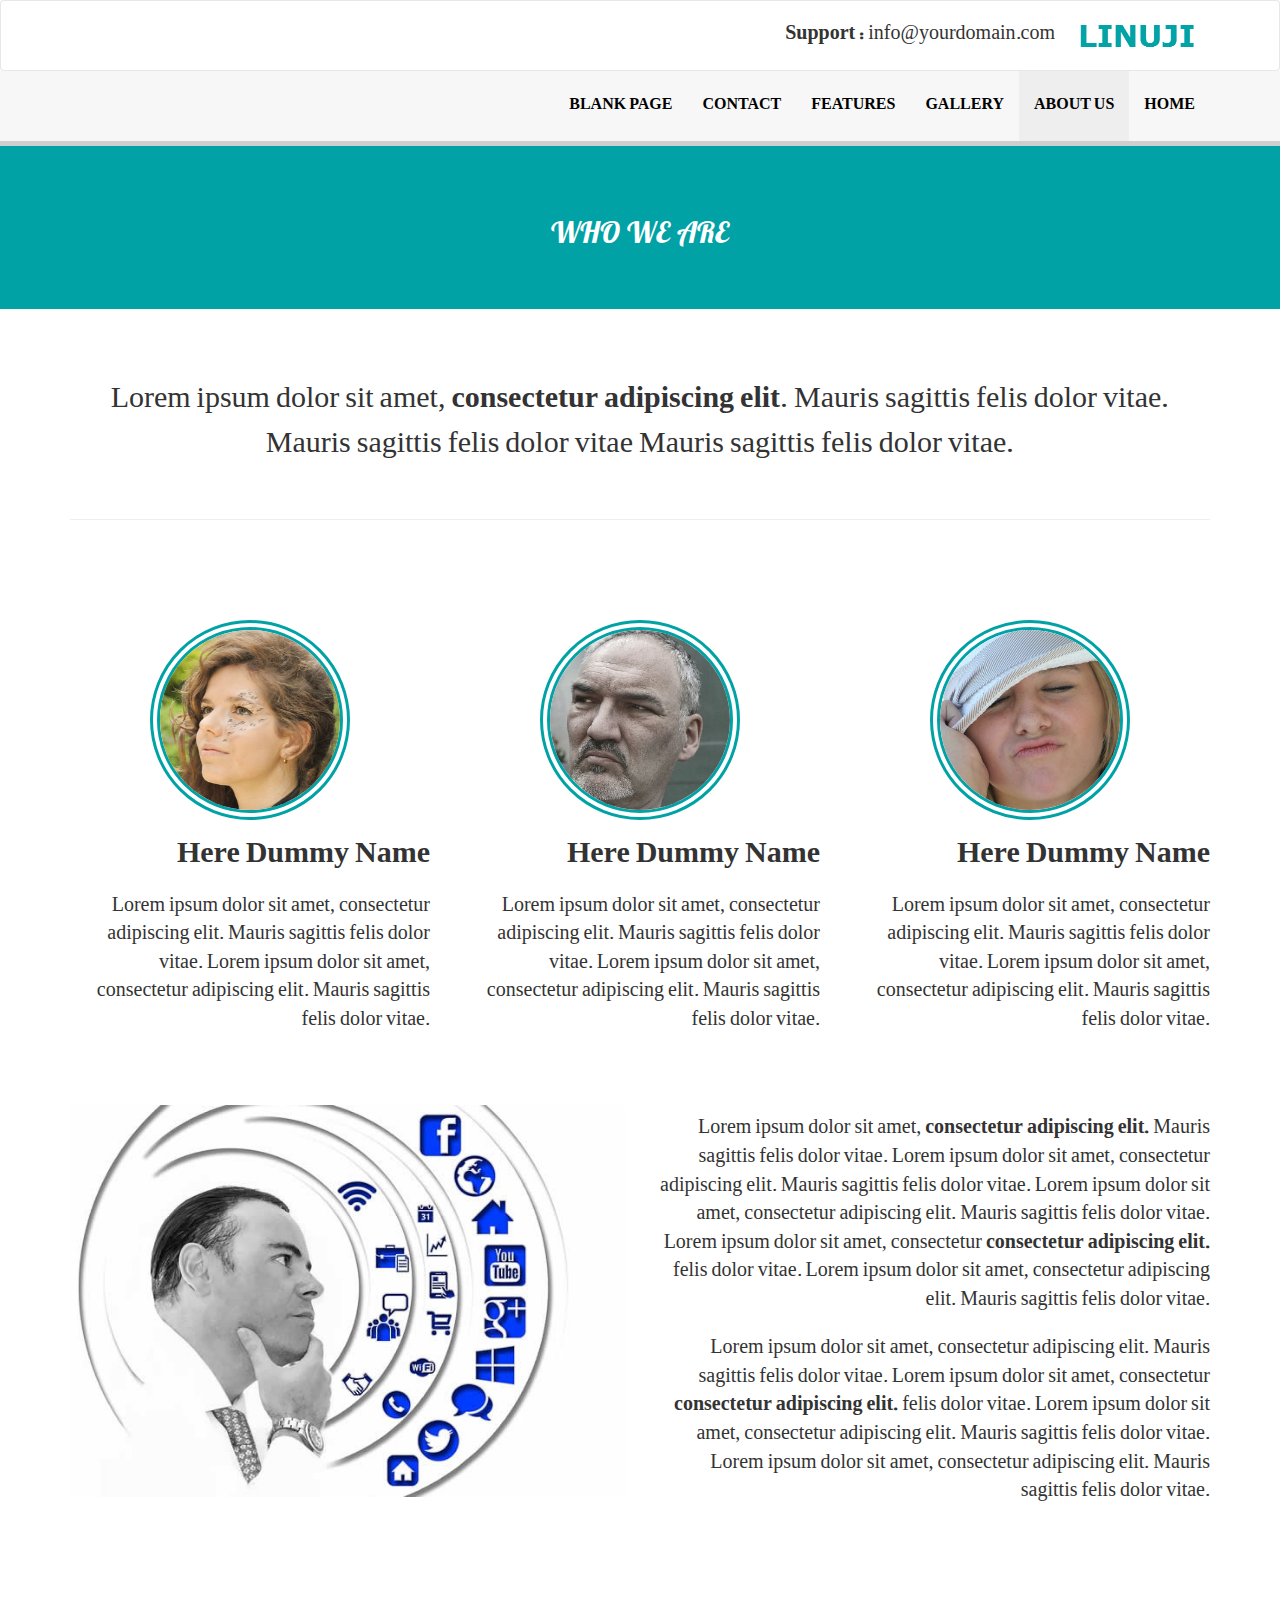
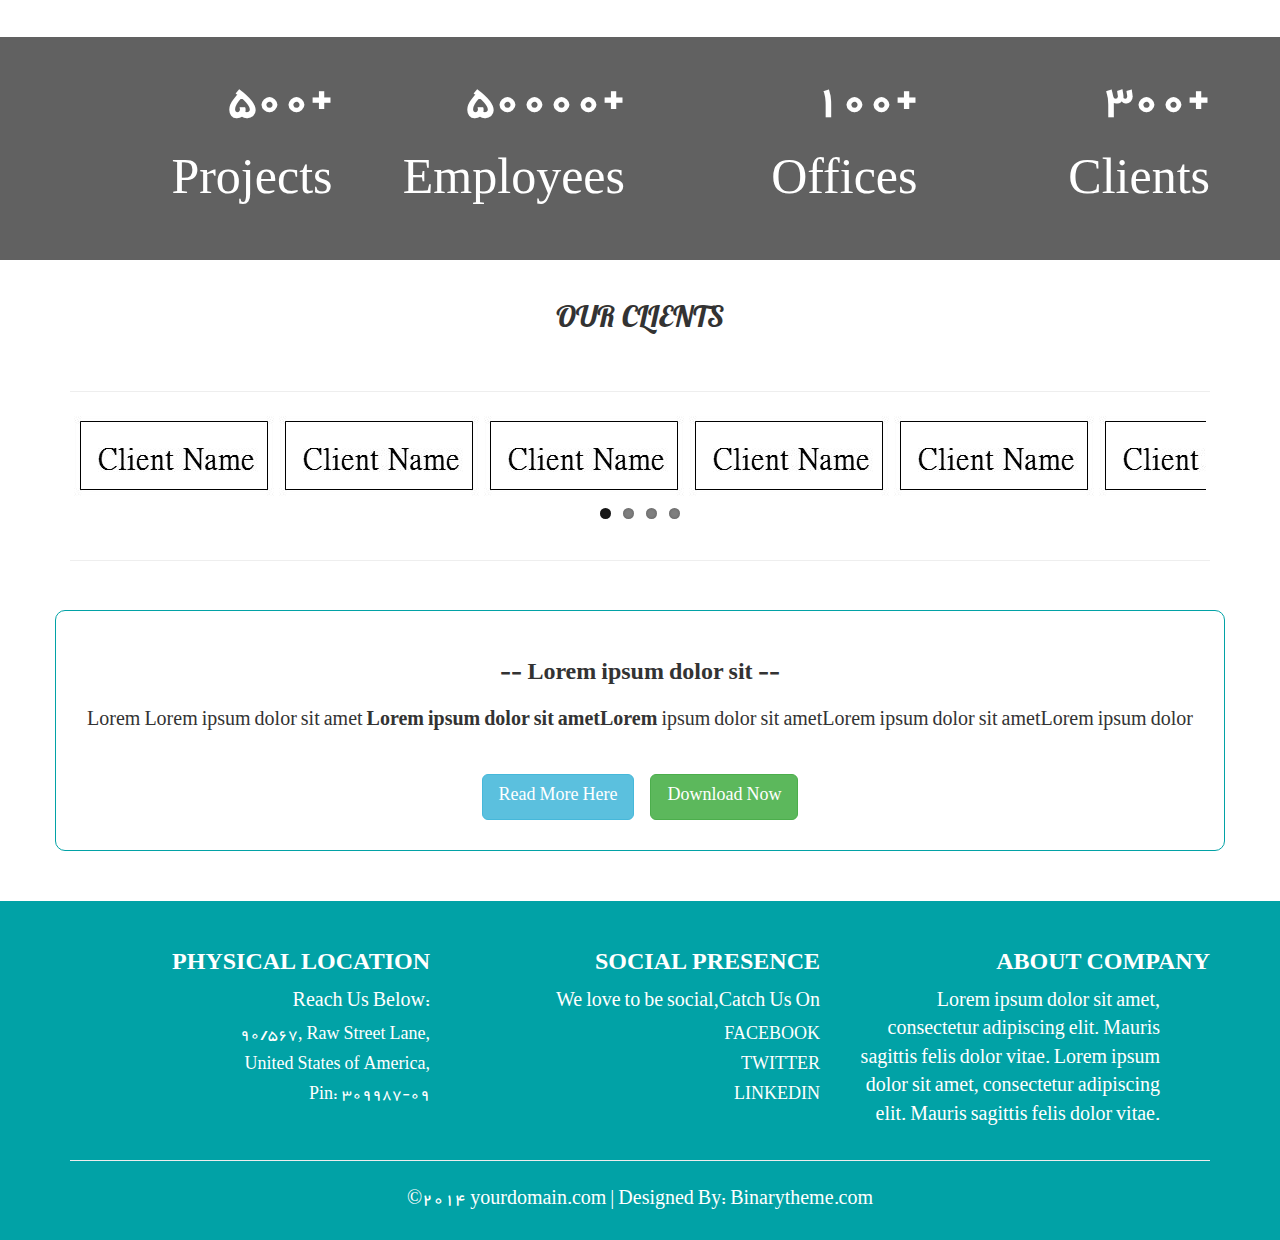
==== about.html @ 586909d9 "new site" ====
<!DOCTYPE html>
<html xmlns="http://www.w3.org/1999/xhtml">
<head>
      <meta charset="utf-8" />
    <meta name="viewport" content="width=device-width, initial-scale=1, maximum-scale=1" />
    <meta name="description" content="" />
    <meta name="author" content="" />
    <!--[if IE]>
        <meta http-equiv="X-UA-Compatible" content="IE=edge,chrome=1">
        <![endif]-->
    <title>Free Multipager Template : Linuji</title>

    <!-- BOOTSTRAP CORE STYLE  -->
    <link href="assets/css/bootstrap.css" rel="stylesheet" />
    <!-- FONT AWESOME STYLE  -->
    <link href="assets/css/font-awesome.css" rel="stylesheet" />
    <!-- ANIMATE STYLE  -->
    <link href="assets/css/animate.css" rel="stylesheet" />
    <!-- FLEXSLIDER STYLE  -->
    <link href="assets/css/flexslider.css" rel="stylesheet" />
    <!-- CUSTOM STYLE  -->
    <link href="assets/css/style.css" rel="stylesheet" />
    <!-- GOOGLE FONTS  -->
    <link href='http://fonts.googleapis.com/css?family=Open+Sans+Condensed:300' rel='stylesheet' type='text/css' />
     <link href='http://fonts.googleapis.com/css?family=Open+Sans' rel='stylesheet' type='text/css' />
    <link href='http://fonts.googleapis.com/css?family=Lobster' rel='stylesheet' type='text/css' />
</head>
<body>

 <div class="navbar navbar-inverse set-radius-zero" >
        <div class="container">
            <div class="navbar-header">
                <button type="button" class="navbar-toggle" data-toggle="collapse" data-target=".navbar-collapse">
                    <span class="icon-bar"></span>
                    <span class="icon-bar"></span>
                    <span class="icon-bar"></span>
                </button>
                <a class="navbar-brand" href="index.html">

                    <img src="assets/img/logo.png" />
                </a>

            </div>
            <div class="right-div">
<strong>Support : </strong>  info@yourdomain.com
            </div>
          
        </div>
    </div>
    <!-- LOGO HEADER END-->
    <section class="menu-section">
        <div class="container">
            <div class="row ">
                <div class="col-md-12">
                    <div class="navbar-collapse collapse ">
                        <ul id="menu-top" class="nav navbar-nav navbar-right">
                            <li><a href="index.html" >HOME</a></li>
                           
                            <li><a href="about.html" class="menu-top-active">ABOUT US</a></li>
                             <li><a href="gallery.html" >GALLERY</a></li>
                             <li><a href="features.html">FEATURES</a></li>
                            <li><a href="contact.html">CONTACT</a></li>
                            <li><a href="blank.html">BLANK PAGE</a></li>
                        </ul>
                    </div>
                </div>

            </div>
        </div>
    </section>
     <!-- MENU SECTION END-->
  
    <div class="below-slideshow">
         <div class="container">
        <div class="row">
            
            <div class="col-lg-12 col-md-12 col-sm-12 col-xs-12">
                <div class="txt-block">

              
									<h1 class="head-line">Who We ARE</h1>
									
                      </div>
            </div>
        </div>

    </div>
    </div>
    <!-- BELOW SLIDESHOW SECTION END-->
      <div class="container">
        <div class="row">
            <div class="col-lg-12 col-md-12 col-sm-12 col-xs-12">
             <h1 class="tag-home">  Lorem ipsum dolor sit amet, <strong>consectetur adipiscing elit</strong>. Mauris sagittis felis dolor vitae. Mauris sagittis felis dolor vitae Mauris sagittis felis dolor vitae.</h1> 
               <hr />
                 </div>
            </div>
          </div>
     <!-- TAG HOME SECTION END-->
    <div class="just-sec">
        

        <div class="container">
             
        <div class="row">
            <div class="col-lg-4 col-md-4 col-sm-4 col-xs-12">
                <div class="just-txt-div custom-div-img">

              <img src="assets/img/t1.jpg" alt="" class="img-circle set-about-img"  />
									<h2><strong>Here Dummy Name </strong>  </h2>
									<p >
										Lorem ipsum dolor sit amet, consectetur adipiscing elit. Mauris sagittis felis dolor vitae.
                                        Lorem ipsum dolor sit amet, consectetur adipiscing elit. Mauris sagittis felis dolor vitae.
									</p>
                   
                      </div>
            </div>
            <div class="col-lg-4 col-md-4 col-sm-4 col-xs-12">
               <div class="just-txt-div custom-div-img">

              <img src="assets/img/t2.jpg" alt="" class="img-circle set-about-img"  />
									<h2><strong>Here Dummy Name </strong>  </h2>
									<p >
										Lorem ipsum dolor sit amet, consectetur adipiscing elit. Mauris sagittis felis dolor vitae.
                                        Lorem ipsum dolor sit amet, consectetur adipiscing elit. Mauris sagittis felis dolor vitae.
									</p>
                   
                      </div>
            </div>
            <div class="col-lg-4 col-md-4 col-sm-4 col-xs-12">
               <div class="just-txt-div custom-div-img">

              <img src="assets/img/t3.jpg" alt="" class="img-circle set-about-img"  />
									<h2><strong>Here Dummy Name </strong>  </h2>
									<p >
										Lorem ipsum dolor sit amet, consectetur adipiscing elit. Mauris sagittis felis dolor vitae.
                                        Lorem ipsum dolor sit amet, consectetur adipiscing elit. Mauris sagittis felis dolor vitae.
									</p>
                   
                      </div>
            </div>
        </div>
             <div class="row">
            <div class="col-lg-6 col-md-6 col-sm-46 col-xs-12">
                <div class="just-txt-div">

									<p >
										Lorem ipsum dolor sit amet, <strong> consectetur adipiscing elit.</strong> Mauris sagittis felis dolor vitae.
                                        Lorem ipsum dolor sit amet, consectetur adipiscing elit. Mauris sagittis felis dolor vitae.
                                        Lorem ipsum dolor sit amet, consectetur adipiscing elit. Mauris sagittis felis dolor vitae.
                                        Lorem ipsum dolor sit amet, consectetur <strong> consectetur adipiscing elit.</strong>  felis dolor vitae.
                                        Lorem ipsum dolor sit amet, consectetur adipiscing elit. Mauris sagittis felis dolor vitae.
									</p>
                    <p >
                                        Lorem ipsum dolor sit amet, consectetur adipiscing elit. Mauris sagittis felis dolor vitae.
                                        Lorem ipsum dolor sit amet, consectetur <strong> consectetur adipiscing elit.</strong>  felis dolor vitae.
                                        Lorem ipsum dolor sit amet, consectetur adipiscing elit. Mauris sagittis felis dolor vitae.
                                        Lorem ipsum dolor sit amet, consectetur adipiscing elit. Mauris sagittis felis dolor vitae.
									</p>
                   
                      </div>
            </div>
            <div class="col-lg-6 col-md-6 col-sm-46 col-xs-12">
                 <div class="just-txt-div">
                     <img src="assets/img/side.jpg" class="img-responsive" />
                
                     </div>
            </div>
        </div>
    </div>
    </div>         
     <!--JUST SECTION END-->
      <div class="parallax-like">
        <div class="overlay">

       
       <div class="container">
        <div class="row">
            <div class="col-lg-3 col-md-3 col-sm-3 col-xs-12">
                <div class="just-txt-div">
                  <strong> 300+</strong> 
                    <p>
                        Clients
                    </p>
                </div>
                </div>
            <div class="col-lg-3 col-md-3 col-sm-3 col-xs-12">
                <div class="just-txt-div">
                  <strong> 100+</strong> 
                    <p>
                        Offices
                    </p>
                </div>
                </div>
            <div class="col-lg-3 col-md-3 col-sm-3 col-xs-12">
                <div class="just-txt-div">
                  <strong> 50000+</strong> 
                    <p>
                        Employees
                    </p>
                </div>
                </div>
            <div class="col-lg-3 col-md-3 col-sm-3 col-xs-12">
                <div class="just-txt-div">
                  <strong> 500+</strong> 
                    <p>
                        Projects
                    </p>
                </div>
                </div>
            </div>
           </div>
             </div>
    </div>
     <!-- PARALLAX LIKE SECTION END-->
     <div class="container " >
         <div class="row ">
            <div class="col-lg-12 col-md-12 col-sm-12 col-xs-12">
                <h1 class="head-line">Our Clients </h1>
                <br />
                </div>
            </div>
             <div class="row ">
            <div class="col-lg-12 col-md-12 col-sm-12 col-xs-12">
                <hr />
                 <div class="flexslider carousel">
          <ul class="slides">
            <li>
  	    	    <img src="assets/img/client.jpg" />
  	    		</li>
  	    		 <li>
  	    	    <img src="assets/img/client.jpg" />
  	    		</li>
               <li>
  	    	    <img src="assets/img/client.jpg" />
  	    		</li>
               <li>
  	    	    <img src="assets/img/client.jpg" />
  	    		</li>
            <li>
  	    	    <img src="assets/img/client.jpg" />
  	    		</li>
  	    		 <li>
  	    	    <img src="assets/img/client.jpg" />
  	    		</li>
               <li>
  	    	    <img src="assets/img/client.jpg" />
  	    		</li>
               <li>
  	    	    <img src="assets/img/client.jpg" />
  	    		</li>
              <li>
  	    	    <img src="assets/img/client.jpg" />
  	    		</li>
  	    		 <li>
  	    	    <img src="assets/img/client.jpg" />
  	    		</li>
               <li>
  	    	    <img src="assets/img/client.jpg" />
  	    		</li>
               <li>
  	    	    <img src="assets/img/client.jpg" />
  	    		</li>
              <li>
  	    	    <img src="assets/img/client.jpg" />
  	    		</li>
  	    		 <li>
  	    	    <img src="assets/img/client.jpg" />
  	    		</li>
               <li>
  	    	    <img src="assets/img/client.jpg" />
  	    		</li>
               <li>
  	    	    <img src="assets/img/client.jpg" />
  	    		</li>
              <li>
  	    	    <img src="assets/img/client.jpg" />
  	    		</li>
  	    		 <li>
  	    	    <img src="assets/img/client.jpg" />
  	    		</li>
               <li>
  	    	    <img src="assets/img/client.jpg" />
  	    		</li>
               <li>
  	    	    <img src="assets/img/client.jpg" />
  	    		</li>
          </ul>
        </div>
                <hr />
                <br />
                </div>
            </div>
         </div>
     <!--CLIENT SECTION END-->
     <div class="container " >
             <div class="row">
            <div class="col-lg-12 col-md-12 col-sm-12 col-xs-12 set-div custom-div">
                <div class="just-txt-div text-center">
                    <h3><strong>-- Lorem ipsum dolor sit --</strong> </h3>
                    <p>
                         Lorem Lorem ipsum dolor sit amet <strong> Lorem ipsum dolor sit ametLorem </strong> ipsum dolor sit ametLorem 
                ipsum dolor sit ametLorem ipsum dolor 
                      <br /><br />
                    </p>
                      <a class="btn btn-info btn-lg" href="#">Read More Here</a>
                    &nbsp;&nbsp;
                    <a class="btn btn-success btn-lg" href="#">Download Now </a>
                </div>
               
                </div>
            </div>
         </div>
      <!--SET-DIV SECTION END-->
   
   <div class="footer-sec">
         <div class="container">
        <div class="row">
            <div class="col-lg-4 col-md-4 col-sm-4 col-xs-12">

              
									<h3> <strong>ABOUT COMPANY</strong> </h3>
									<p style="padding-right:50px;" >
										Lorem ipsum dolor sit amet, consectetur adipiscing elit. Mauris sagittis felis dolor vitae.
                                        Lorem ipsum dolor sit amet, consectetur adipiscing elit. Mauris sagittis felis dolor vitae.
									</p>
            </div>
            <div class="col-lg-4 col-md-4 col-sm-4 col-xs-12 social-div">
               

              
										<h3> <strong>SOCIAL PRESENCE</strong> </h3>
                We love to be social,Catch Us On
                <a href="#" ><h4>FACEBOOK </h4></a>
                   <a href="#" ><h4>TWITTER </h4></a>
                 <a href="#" ><h4>LINKEDIN </h4></a>
									
                    
            </div>
            <div class="col-lg-4 col-md-4 col-sm-4 col-xs-12">
            <h3> <strong>PHYSICAL LOCATION</strong> </h3>
                Reach Us Below:
                <br />
                <h4>90/567, Raw Street Lane,</h4>
                 <h4>United States of America,</h4>
                 <h4>Pin: 309987-09</h4>
            </div>
        </div>
 <div class="row">
            <div class="col-lg-12 col-md-12 col-sm-12 col-xs-12">
                <hr />
                <div style="text-align:center;padding:5px;">
                    &copy;2014 yourdomain.com | <a href="http://www.binarytheme.com/" style="color:#fff;" target="_blank" >Designed By: Binarytheme.com</a>
                </div>
            </div>
    </div>
    </div>
       </div>
     <!--FOOTER SECTION END-->
      <!-- WE PUT SCRIPTS AT THE END TO LOAD PAGE FASTER-->
<!--CORE SCRIPTS PLUGIN-->
    <script src="assets/js/jquery-1.11.1.min.js"></script>
     <!--BOOTSTRAP SCRIPTS PLUGIN-->
<script src="assets/js/bootstrap.js"></script>
     <!--WOW SCRIPTS PLUGIN-->
    <script src="assets/js/wow.js"></script>
     <!--FLEXSLIDER SCRIPTS PLUGIN-->
    <script src="assets/js/jquery.flexslider.js"></script>
     <!--CUSTOM SCRIPTS -->
    <script src="assets/js/custom.js"></script>
</body>

</html>
---- assets/css/style.css ----
@import url(../fonts/yekan.css);
/*=============================================================
    Authour URI: www.binarytheme.com
    License: Commons Attribution 3.0

    http://creativecommons.org/licenses/by/3.0/

    100% Free To use For Personal And Commercial Use.
    IN EXCHANGE JUST GIVE US CREDITS AND TELL YOUR FRIENDS ABOUT US
   
    ========================================================  */

/* =============================================================
   GENERAL STYLES
 ============================================================ */

body {
    font-family: 'Open Sans Condensed', sans-serif;
    font-size:20px;
    font-family: yekan;
}

h1,h2,h4 {
    font-family: 'Open Sans', sans-serif;
    text-align: right;
    font-family: yekan;
}

p{
    text-align: right;
    font-family: yekan;
}

.just-txt-div{
    text-align: right;
}

div{
    text-align: right;
}

.custom-div div, .custom-div p{
    text-align: center;
}

.custom-div-img{
    text-align: center;
}

.txt-block{
    text-align: right;
}

.just-txt-div {
    padding-bottom:30px;
    padding-top:30px;
}
    .just-txt-div p {
        padding-top:10px;
    }
.head-line {
    font-weight:500;
    text-align:center;
    text-transform:uppercase;
    font-size:30px;
    font-family: 'Lobster', cursive;
}
.pad-set {
    padding-top:50px;
     padding-bottom:50px;
}
.pad-top {
     padding-top:50px;
}
/* =============================================================
   NAVBAR & MENU STYLES
 ============================================================ */

.right-div {
    float: right; 
    padding: 20px;
    font-size:20px;
}
#menu-top a {
    color:#000;
    text-decoration:none;
    font-weight:500;
    padding: 25px 15px 25px 15px;
    text-transform:uppercase;
    font-size:16px;
    font-weight:900;

}
.menu-section {
    background-color: #f7f7f7;
    border-bottom:5px solid #CECECE;
    width:100%
}
.menu-top-active {
    background-color:#eeeeee;
}
.navbar-inverse {
background-color: #FFF;
border-color: rgba(155, 153, 153, 0.23);

}

.navbar {
    min-height: 70px;
    margin-bottom: 0px;
   
}
.navbar-inverse .navbar-collapse, .navbar-inverse .navbar-form {
    border-color:transparent;
}
.navbar-toggle {
background-color: black;
border: 1px solid black;
}


/* =============================================================
   SLIDESHOW / CAROUSEL STYLES
 ============================================================ */

#carousel-div {
    border:3px solid #e1e1e1;
}
.carousel-caption {
    top:50px;
}
    .carousel-caption h1 {
        text-align:center;
        font-size:30px;
        font-weight:900;
        text-transform:uppercase;
        background-color:rgba(0, 0, 0, 0.65);
        max-width:440px;
        padding:15px 25px;
        


    }
     .carousel-caption h2 {
        text-align:center;
        font-size:25px;
        font-weight:900;
        text-transform:uppercase;
        background-color:rgba(0, 0, 0, 0.65);
        max-width:340px;
        padding:15px 25px;
        


    }
 /* =============================================================
    PAGE STYLES
 ============================================================ */
.below-slideshow {
    color:#fff;
    background:#01a2a6;
    padding-bottom:50px;
    
}
    .below-slideshow i {
        padding-bottom:15px;
    }
    .below-slideshow .txt-block {
        
        padding-top:50px;
    }
     .below-slideshow h4 {
        font-weight:800;
        font-size:20px;
    }
    .below-slideshow p {
        padding-right:30px;
    }
.tag-home {
    padding-top:50px;
    padding-bottom:30px;
    font-size:30px;
    text-align:center;
    line-height:45px
}

.parallax-like {
margin-top: 20px;
margin-bottom: 20px;
background: url(../img/par.jpg) no-repeat center center;
padding: 0;
-webkit-background-size: cover;
background-size: cover;
color: #fff;
background-attachment: fixed;
}
    .parallax-like .overlay {
        min-height:200px;
        background: rgba(15, 15, 15, 0.66);
        font-size:50px;
        
        
    }
    .vedio-style {
border: 0px;
width: 100%;
min-height: 300px;
}
.just-sec {
    padding-top:50px;
    padding-bottom:70px;
}
.set-div {
    border:1px solid #01a2a6;
    border-radius:10px;
    -webkit-border-radius:10px;
    -moz-border-radius:10px;
}
.footer-sec {
    margin-top:50px;
    padding-top:30px;
    color:#fff;
    background:#01a2a6;
    padding-bottom:20px;
    
}
.flexslider {
    -webkit-box-shadow: 0 0px 0px rgba(0,0,0,0);
     -moz-box-shadow: 0 0px 0px rgba(0,0,0,0);
    -o-box-shadow: 0 0px 0px rgba(0,0,0,0);
    box-shadow: 0 0px 0px rgba(0,0,0,0);
}
.social-div a,a:hover{
    color:#fff;
    text-decoration:none;
}
.set-about-img {
    border:10px double #01a2a6;
     max-height:200px;
}
/*==========================================
   GALLERY/ PORTFOLIO STYLES
    =====================================================*/

#port-folio {
    padding-top: 80px; 
    padding-bottom: 100px; 
}
.portfolio-item {
    border:15px double #01a2a6;
    margin:3px;
}
    .portfolio-item p {
        padding:30px;
        color:#fff;
    }

.portfolio-item .overlay {
   position: absolute;
  top: 0;
  left: 0;
    width: 100%;
  height: 100%;
  opacity: 0;
  background-color: #CECECE;
  text-align: center;
  vertical-align: middle;
  -webkit-transition: opacity 300ms;
  -moz-transition: opacity 300ms;
  -o-transition: opacity 300ms;
  transition: opacity 300ms;
  cursor:pointer;
  border-radius: 5px;
  -moz-border-radius:5px;
  -webkit-border-radius:5px;
 
}
.portfolio-item .overlay .preview {
  position: relative;
  top: 50%;
  display: inline-block;
  margin-top: -20px;
}
.portfolio-item:hover .overlay {
  opacity: 1;
  zoom: 1;
	filter: alpha(opacity=100);
}
.overlay a,overlay a:hover{
    color:#fff;
    text-decoration:none;
}
#port-folio .overlay p > span {
    display:block;
    padding-bottom:20px;
}

/*==========================================
   GALLERY/ PORTFOLIO FILTER STYLES
    =====================================================*/
ul#filters {
	padding: 0px;
}
#filters {
	margin: 3% 0;
	padding: 0;
	list-style: none;
	text-align: center;
}
	#filters li {
		display: -webkit-inline-box;
	}
	#filters li span {
		display: block;
		padding: 5px 4px;
		text-decoration: none;
		color: #d51111;
		cursor: pointer;
		font-size: 18px;
	}
 	#port-folio .portfolio-item {
		-webkit-box-sizing: border-box;
		-moz-box-sizing: border-box;
		-o-box-sizing: border-box;
		width: 100%;		
        opacity:.2;
		float:right;
		overflow:hidden;
	}
	

/* =============================================================
  MEDIA QUERIES 
 ============================================================ */


@media (min-width: 740px) and (max-width: 1040px) {
    .carousel-caption h2 {
        display: none;
    }
}

@media (min-width: 100px) and (max-width: 740px) {
    .carousel-caption h1 {
        display: none;
    }

    .carousel-caption h2 {
        display: none;
    }
}
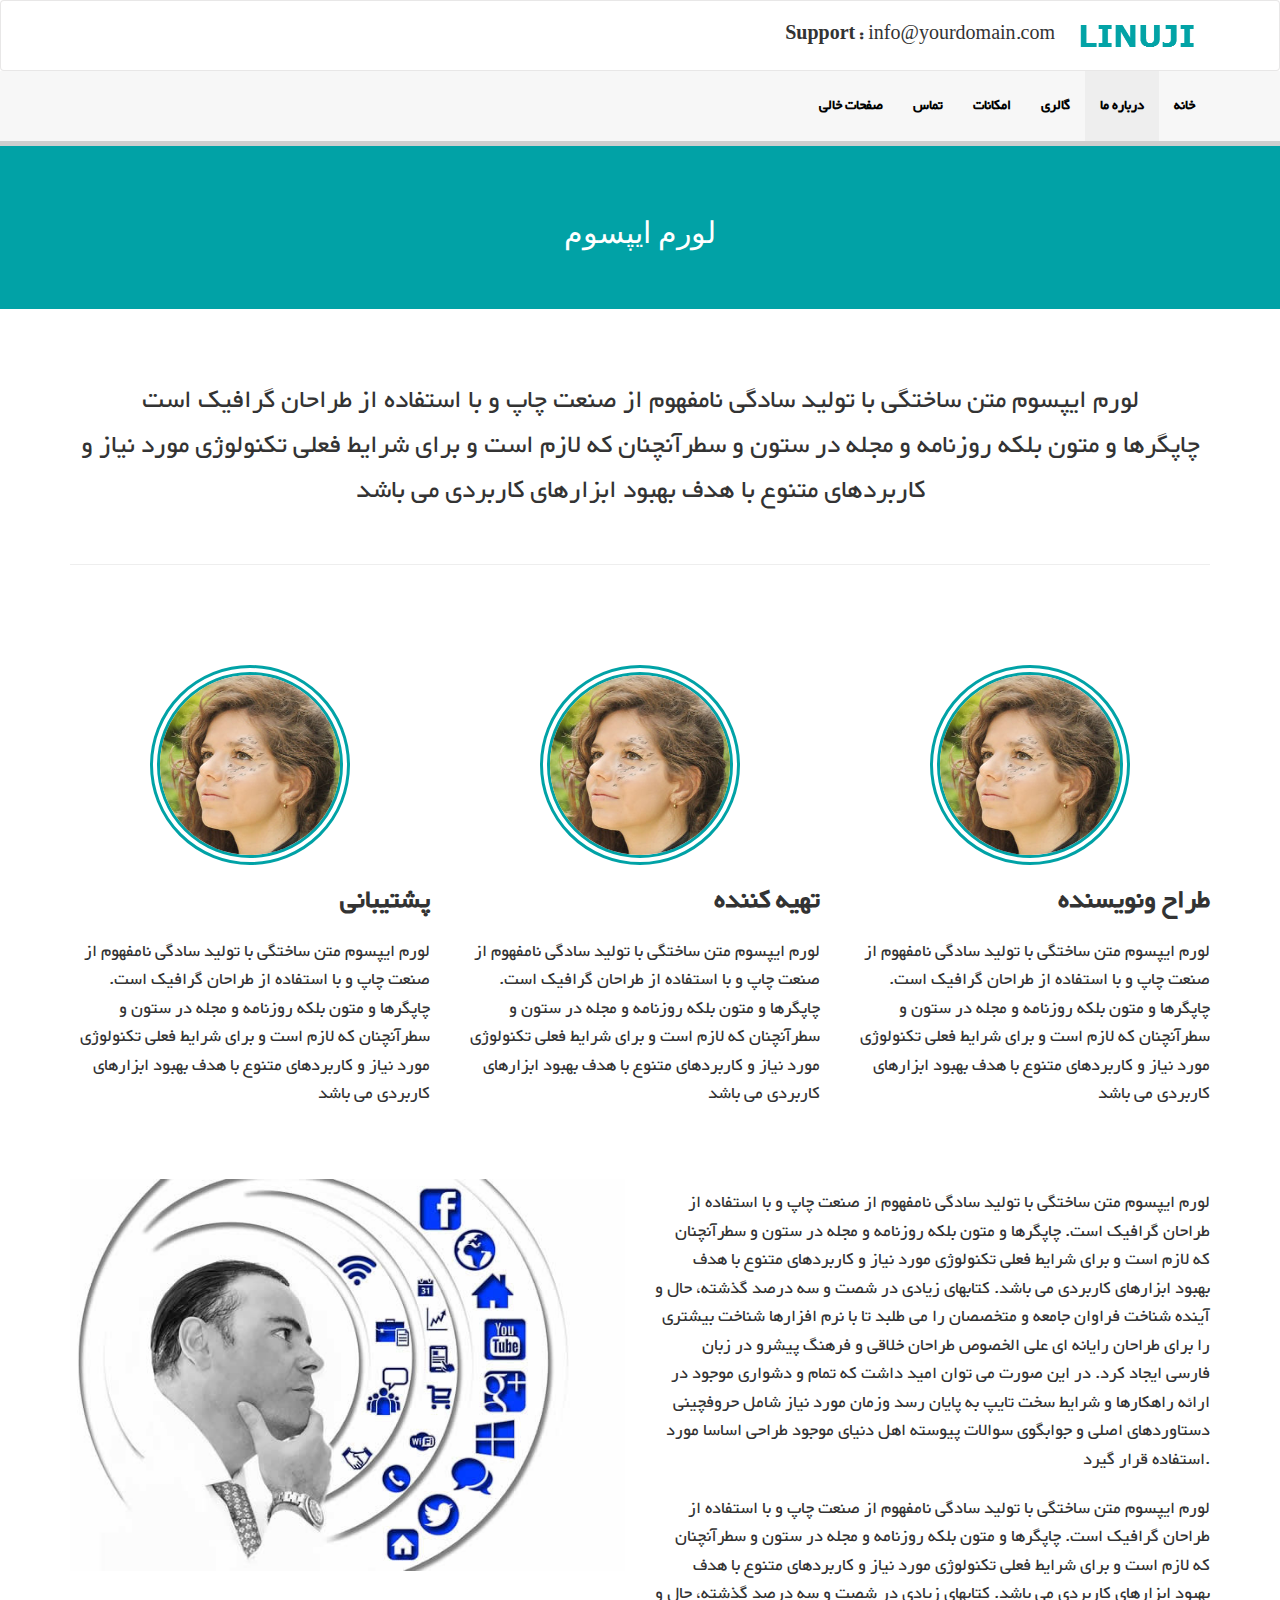
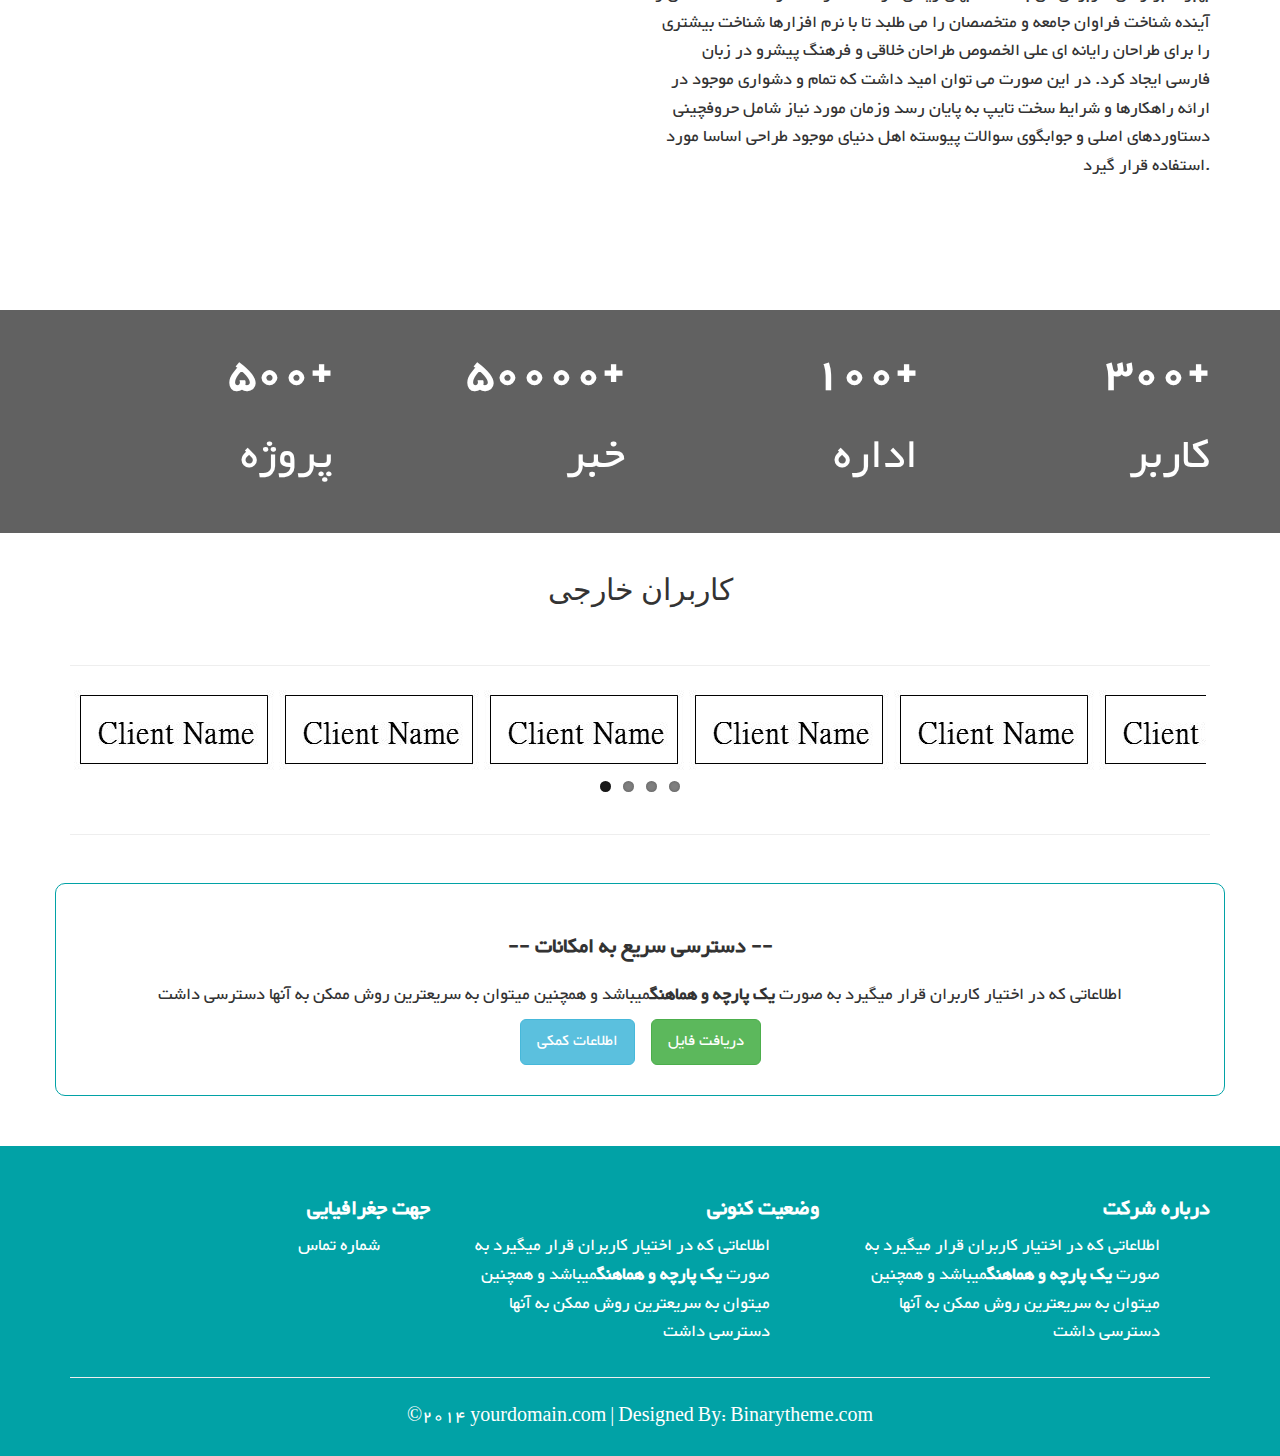
==== commit 1455e918: "new site" ====
--- a/about.html
+++ b/about.html
@@ -8,7 +8,7 @@
     <!--[if IE]>
         <meta http-equiv="X-UA-Compatible" content="IE=edge,chrome=1">
         <![endif]-->
-    <title>Free Multipager Template : Linuji</title>
+    <title>درباره ما</title>
 
     <!-- BOOTSTRAP CORE STYLE  -->
     <link href="assets/css/bootstrap.css" rel="stylesheet" />
@@ -54,13 +54,13 @@
                 <div class="col-md-12">
                     <div class="navbar-collapse collapse ">
                         <ul id="menu-top" class="nav navbar-nav navbar-right">
-                            <li><a href="index.html" >HOME</a></li>
+                            <li><a href="index.html" >خانه</a></li>
                            
-                            <li><a href="about.html" class="menu-top-active">ABOUT US</a></li>
-                             <li><a href="gallery.html" >GALLERY</a></li>
-                             <li><a href="features.html">FEATURES</a></li>
-                            <li><a href="contact.html">CONTACT</a></li>
-                            <li><a href="blank.html">BLANK PAGE</a></li>
+                            <li><a href="about.html" class="menu-top-active">درباره ما</a></li>
+                             <li><a href="gallery.html" >گالری</a></li>
+                             <li><a href="features.html">امکانات</a></li>
+                            <li><a href="contact.html">تماس</a></li>
+                            <li><a href="blank.html">صفحات خالی</a></li>
                         </ul>
                     </div>
                 </div>
@@ -78,7 +78,7 @@
                 <div class="txt-block">
 
               
-									<h1 class="head-line">Who We ARE</h1>
+                    <h1 class="head-line">لورم ایپسوم</h1>
 									
                       </div>
             </div>
@@ -90,7 +90,8 @@
       <div class="container">
         <div class="row">
             <div class="col-lg-12 col-md-12 col-sm-12 col-xs-12">
-             <h1 class="tag-home">  Lorem ipsum dolor sit amet, <strong>consectetur adipiscing elit</strong>. Mauris sagittis felis dolor vitae. Mauris sagittis felis dolor vitae Mauris sagittis felis dolor vitae.</h1> 
+                <h1 class="tag-home">  لورم ایپسوم متن ساختگی با تولید سادگی نامفهوم از صنعت چاپ و با استفاده از طراحان گرافیک است <br />
+                چاپگرها و متون بلکه روزنامه و مجله در ستون و سطرآنچنان که لازم است و برای شرایط فعلی تکنولوژی مورد نیاز و کاربردهای متنوع با هدف بهبود ابزارهای کاربردی می باشد</h1> 
                <hr />
                  </div>
             </div>
@@ -105,57 +106,54 @@
             <div class="col-lg-4 col-md-4 col-sm-4 col-xs-12">
                 <div class="just-txt-div custom-div-img">
 
-              <img src="assets/img/t1.jpg" alt="" class="img-circle set-about-img"  />
-									<h2><strong>Here Dummy Name </strong>  </h2>
-									<p >
-										Lorem ipsum dolor sit amet, consectetur adipiscing elit. Mauris sagittis felis dolor vitae.
-                                        Lorem ipsum dolor sit amet, consectetur adipiscing elit. Mauris sagittis felis dolor vitae.
-									</p>
+                    <img src="assets/img/t3.jpg" alt="" class="img-circle set-about-img"  />
+                    <h2><strong>طراح ونویسنده </strong>  </h2>
+                    <p >
+                            لورم ایپسوم متن ساختگی با تولید سادگی نامفهوم از صنعت چاپ و با استفاده از طراحان گرافیک است. چاپگرها و متون بلکه روزنامه و مجله در ستون و سطرآنچنان که لازم است و برای شرایط فعلی تکنولوژی
+                            مورد نیاز و کاربردهای متنوع با هدف بهبود ابزارهای کاربردی می باشد
+                    </p>
                    
-                      </div>
+                </div>
             </div>
             <div class="col-lg-4 col-md-4 col-sm-4 col-xs-12">
                <div class="just-txt-div custom-div-img">
 
-              <img src="assets/img/t2.jpg" alt="" class="img-circle set-about-img"  />
-									<h2><strong>Here Dummy Name </strong>  </h2>
-									<p >
-										Lorem ipsum dolor sit amet, consectetur adipiscing elit. Mauris sagittis felis dolor vitae.
-                                        Lorem ipsum dolor sit amet, consectetur adipiscing elit. Mauris sagittis felis dolor vitae.
-									</p>
+                    <img src="assets/img/t3.jpg" alt="" class="img-circle set-about-img"  />
+                    <h2><strong>تهیه کننده </strong>  </h2>
+                    <p >
+                            لورم ایپسوم متن ساختگی با تولید سادگی نامفهوم از صنعت چاپ و با استفاده از طراحان گرافیک است. چاپگرها و متون بلکه روزنامه و مجله در ستون و سطرآنچنان که لازم است و برای شرایط فعلی تکنولوژی
+                            مورد نیاز و کاربردهای متنوع با هدف بهبود ابزارهای کاربردی می باشد
+                    </p>
                    
-                      </div>
-            </div>
-            <div class="col-lg-4 col-md-4 col-sm-4 col-xs-12">
-               <div class="just-txt-div custom-div-img">
-
-              <img src="assets/img/t3.jpg" alt="" class="img-circle set-about-img"  />
-									<h2><strong>Here Dummy Name </strong>  </h2>
-									<p >
-										Lorem ipsum dolor sit amet, consectetur adipiscing elit. Mauris sagittis felis dolor vitae.
-                                        Lorem ipsum dolor sit amet, consectetur adipiscing elit. Mauris sagittis felis dolor vitae.
-									</p>
+                </div>
+            </div>
+            <div class="col-lg-4 col-md-4 col-sm-4 col-xs-12">
+                <div class="just-txt-div custom-div-img">
+
+                    <img src="assets/img/t3.jpg" alt="" class="img-circle set-about-img"  />
+                    <h2><strong>پشتیبانی </strong>  </h2>
+                    <p >
+                            لورم ایپسوم متن ساختگی با تولید سادگی نامفهوم از صنعت چاپ و با استفاده از طراحان گرافیک است. چاپگرها و متون بلکه روزنامه و مجله در ستون و سطرآنچنان که لازم است و برای شرایط فعلی تکنولوژی
+                            مورد نیاز و کاربردهای متنوع با هدف بهبود ابزارهای کاربردی می باشد
+                    </p>
                    
-                      </div>
+                </div>
             </div>
         </div>
              <div class="row">
             <div class="col-lg-6 col-md-6 col-sm-46 col-xs-12">
                 <div class="just-txt-div">
 
-									<p >
-										Lorem ipsum dolor sit amet, <strong> consectetur adipiscing elit.</strong> Mauris sagittis felis dolor vitae.
-                                        Lorem ipsum dolor sit amet, consectetur adipiscing elit. Mauris sagittis felis dolor vitae.
-                                        Lorem ipsum dolor sit amet, consectetur adipiscing elit. Mauris sagittis felis dolor vitae.
-                                        Lorem ipsum dolor sit amet, consectetur <strong> consectetur adipiscing elit.</strong>  felis dolor vitae.
-                                        Lorem ipsum dolor sit amet, consectetur adipiscing elit. Mauris sagittis felis dolor vitae.
-									</p>
-                    <p >
-                                        Lorem ipsum dolor sit amet, consectetur adipiscing elit. Mauris sagittis felis dolor vitae.
-                                        Lorem ipsum dolor sit amet, consectetur <strong> consectetur adipiscing elit.</strong>  felis dolor vitae.
-                                        Lorem ipsum dolor sit amet, consectetur adipiscing elit. Mauris sagittis felis dolor vitae.
-                                        Lorem ipsum dolor sit amet, consectetur adipiscing elit. Mauris sagittis felis dolor vitae.
-									</p>
+                    <p >
+                            لورم ایپسوم متن ساختگی با تولید سادگی نامفهوم از صنعت چاپ و با استفاده
+                            از طراحان گرافیک است. چاپگرها و متون بلکه روزنامه و مجله در ستون و سطرآنچنان که لازم است و برای شرایط فعلی تکنولوژی مورد نیاز و کاربردهای متنوع با هدف بهبود ابزارهای کاربردی می باشد. کتابهای زیادی در شصت و سه درصد گذشته، حال و آینده شناخت فراوان جامعه و متخصصان را می طلبد تا با نرم افزارها شناخت بیشتری را برای طراحان رایانه ای علی الخصوص طراحان خلاقی و فرهنگ پیشرو در زبان فارسی ایجاد کرد. در این صورت می توان امید داشت که تمام و دشواری موجود در ارائه راهکارها و شرایط سخت تایپ به پایان رسد 
+                            وزمان مورد نیاز شامل حروفچینی دستاوردهای اصلی و جوابگوی سوالات پیوسته اهل دنیای موجود طراحی اساسا مورد استفاده قرار گیرد.
+                    </p>
+                    <p >
+                            لورم ایپسوم متن ساختگی با تولید سادگی نامفهوم از صنعت چاپ و با استفاده
+                            از طراحان گرافیک است. چاپگرها و متون بلکه روزنامه و مجله در ستون و سطرآنچنان که لازم است و برای شرایط فعلی تکنولوژی مورد نیاز و کاربردهای متنوع با هدف بهبود ابزارهای کاربردی می باشد. کتابهای زیادی در شصت و سه درصد گذشته، حال و آینده شناخت فراوان جامعه و متخصصان را می طلبد تا با نرم افزارها شناخت بیشتری را برای طراحان رایانه ای علی الخصوص طراحان خلاقی و فرهنگ پیشرو در زبان فارسی ایجاد کرد. در این صورت می توان امید داشت که تمام و دشواری موجود در ارائه راهکارها و شرایط سخت تایپ به پایان رسد 
+                            وزمان مورد نیاز شامل حروفچینی دستاوردهای اصلی و جوابگوی سوالات پیوسته اهل دنیای موجود طراحی اساسا مورد استفاده قرار گیرد.
+                    </p>
                    
                       </div>
             </div>
@@ -179,31 +177,31 @@
                 <div class="just-txt-div">
                   <strong> 300+</strong> 
                     <p>
-                        Clients
+                        کاربر
                     </p>
                 </div>
                 </div>
             <div class="col-lg-3 col-md-3 col-sm-3 col-xs-12">
-                <div class="just-txt-div">
+                <div class="just-txt-div custom-p">
                   <strong> 100+</strong> 
                     <p>
-                        Offices
+                        اداره
                     </p>
                 </div>
                 </div>
             <div class="col-lg-3 col-md-3 col-sm-3 col-xs-12">
-                <div class="just-txt-div">
+                <div class="just-txt-div custom-p">
                   <strong> 50000+</strong> 
                     <p>
-                        Employees
+                        خبر
                     </p>
                 </div>
                 </div>
             <div class="col-lg-3 col-md-3 col-sm-3 col-xs-12">
-                <div class="just-txt-div">
+                <div class="just-txt-div custom-p">
                   <strong> 500+</strong> 
                     <p>
-                        Projects
+                        پروژه
                     </p>
                 </div>
                 </div>
@@ -215,7 +213,7 @@
      <div class="container " >
          <div class="row ">
             <div class="col-lg-12 col-md-12 col-sm-12 col-xs-12">
-                <h1 class="head-line">Our Clients </h1>
+                <h1 class="head-line">کاربران خارجی </h1>
                 <br />
                 </div>
             </div>
@@ -296,15 +294,11 @@
              <div class="row">
             <div class="col-lg-12 col-md-12 col-sm-12 col-xs-12 set-div custom-div">
                 <div class="just-txt-div text-center">
-                    <h3><strong>-- Lorem ipsum dolor sit --</strong> </h3>
-                    <p>
-                         Lorem Lorem ipsum dolor sit amet <strong> Lorem ipsum dolor sit ametLorem </strong> ipsum dolor sit ametLorem 
-                ipsum dolor sit ametLorem ipsum dolor 
-                      <br /><br />
-                    </p>
-                      <a class="btn btn-info btn-lg" href="#">Read More Here</a>
+                    <h3><strong>-- دسترسی سریع به امکانات --</strong> </h3>
+                    <p class="">  اطلاعاتی که در اختیار کاربران قرار میگیرد به صورت <strong>یک پارچه و هماهنگ</strong>میباشد و همچنین میتوان به سریعترین روش ممکن به آنها دسترسی داشت</p>
+                      <a class="btn btn-info btn-lg" href="#">اطلاعات کمکی</a>
                     &nbsp;&nbsp;
-                    <a class="btn btn-success btn-lg" href="#">Download Now </a>
+                    <a class="btn btn-success btn-lg" href="#">دریافت فایل </a>
                 </div>
                
                 </div>
@@ -316,33 +310,23 @@
          <div class="container">
         <div class="row">
             <div class="col-lg-4 col-md-4 col-sm-4 col-xs-12">
-
-              
-									<h3> <strong>ABOUT COMPANY</strong> </h3>
-									<p style="padding-right:50px;" >
-										Lorem ipsum dolor sit amet, consectetur adipiscing elit. Mauris sagittis felis dolor vitae.
-                                        Lorem ipsum dolor sit amet, consectetur adipiscing elit. Mauris sagittis felis dolor vitae.
-									</p>
-            </div>
-            <div class="col-lg-4 col-md-4 col-sm-4 col-xs-12 social-div">
-               
-
-              
-										<h3> <strong>SOCIAL PRESENCE</strong> </h3>
-                We love to be social,Catch Us On
-                <a href="#" ><h4>FACEBOOK </h4></a>
-                   <a href="#" ><h4>TWITTER </h4></a>
-                 <a href="#" ><h4>LINKEDIN </h4></a>
-									
-                    
-            </div>
-            <div class="col-lg-4 col-md-4 col-sm-4 col-xs-12">
-            <h3> <strong>PHYSICAL LOCATION</strong> </h3>
-                Reach Us Below:
-                <br />
-                <h4>90/567, Raw Street Lane,</h4>
-                 <h4>United States of America,</h4>
-                 <h4>Pin: 309987-09</h4>
+                <h3> <strong>درباره شرکت</strong> </h3>
+                <p style="padding-right:50px;" >
+                         اطلاعاتی که در اختیار کاربران قرار میگیرد به صورت <strong>یک پارچه و هماهنگ</strong>میباشد و همچنین میتوان به سریعترین روش ممکن به آنها دسترسی داشت
+
+                </p>
+            </div>
+            <div class="col-lg-4 col-md-4 col-sm-4 col-xs-12">
+                <h3> <strong>وضعیت کنونی</strong> </h3>
+                <p style="padding-right:50px;" >
+                         اطلاعاتی که در اختیار کاربران قرار میگیرد به صورت <strong>یک پارچه و هماهنگ</strong>میباشد و همچنین میتوان به سریعترین روش ممکن به آنها دسترسی داشت
+                </p>
+            </div>
+            <div class="col-lg-4 col-md-4 col-sm-4 col-xs-12">
+            <h3> <strong>جهت جغرافیایی</strong> </h3>
+            <p style="padding-right:50px;">
+                شماره تماس
+            </p>
             </div>
         </div>
  <div class="row">
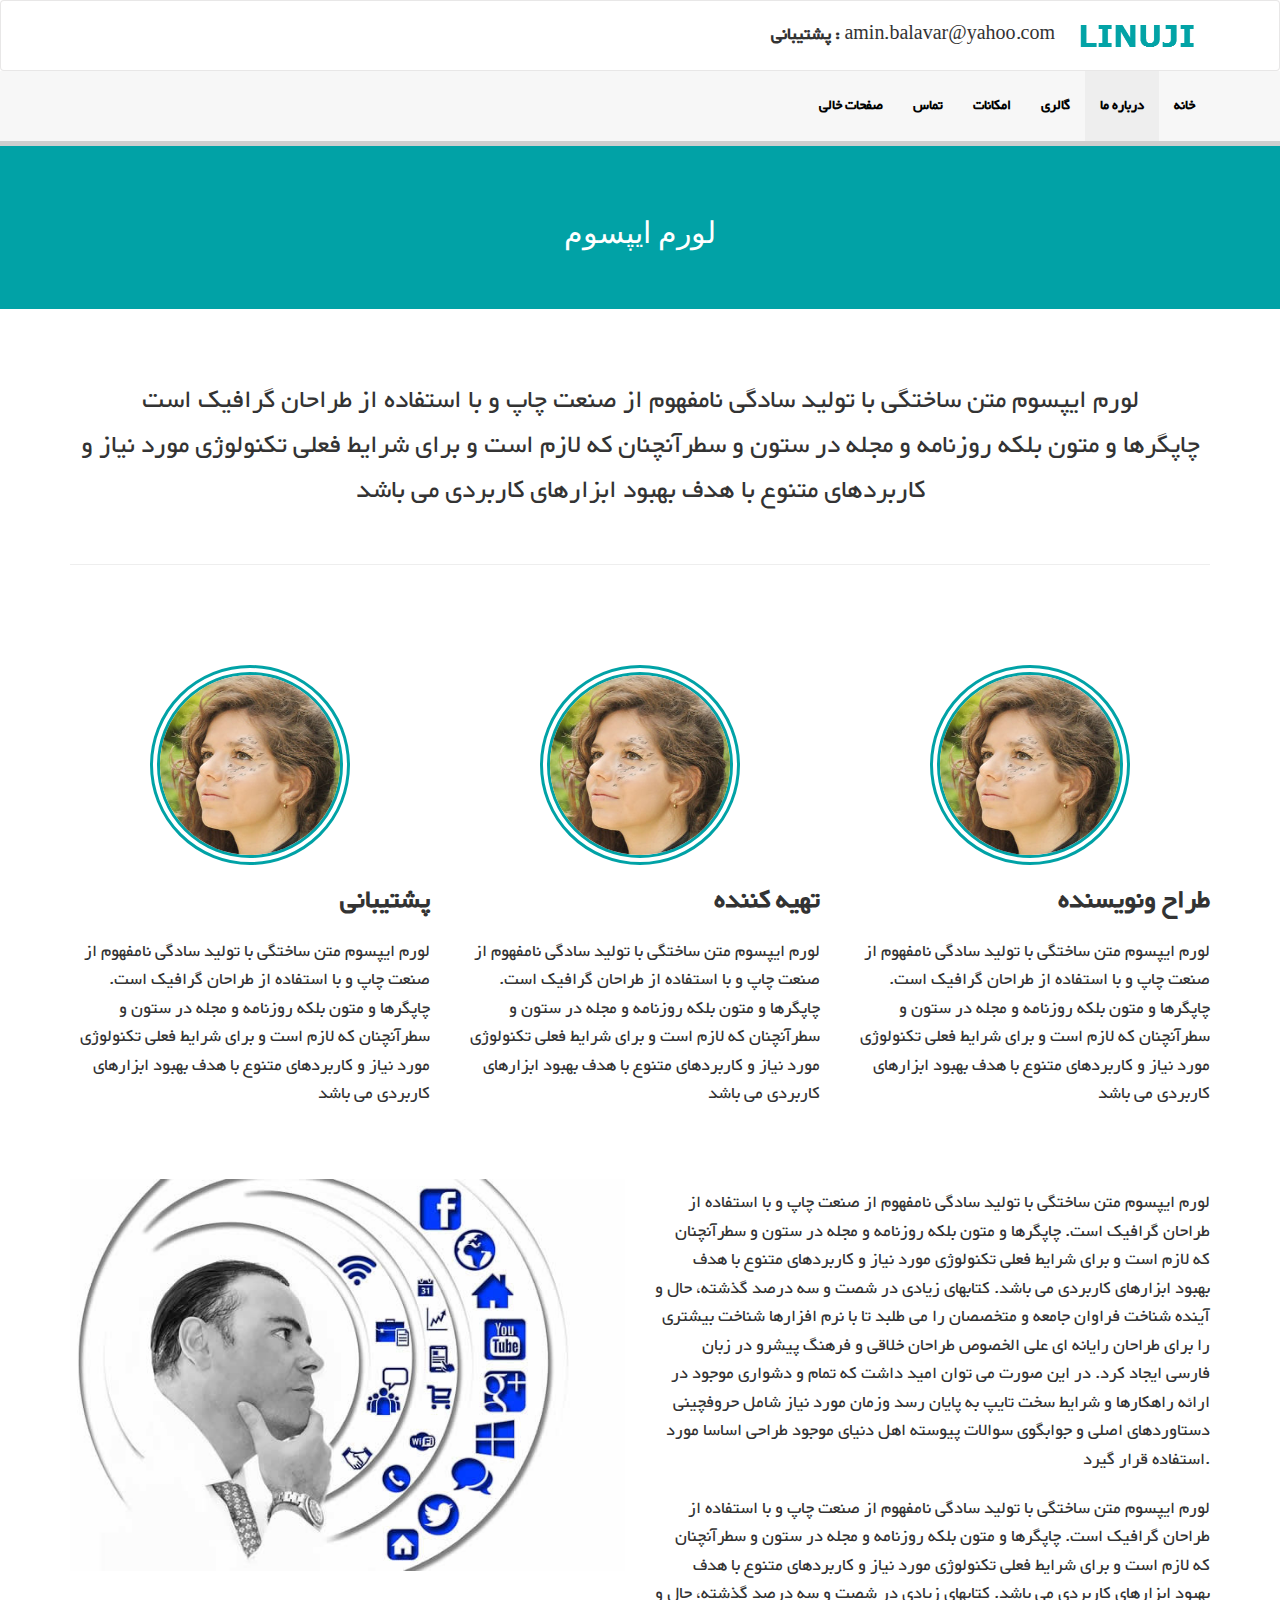
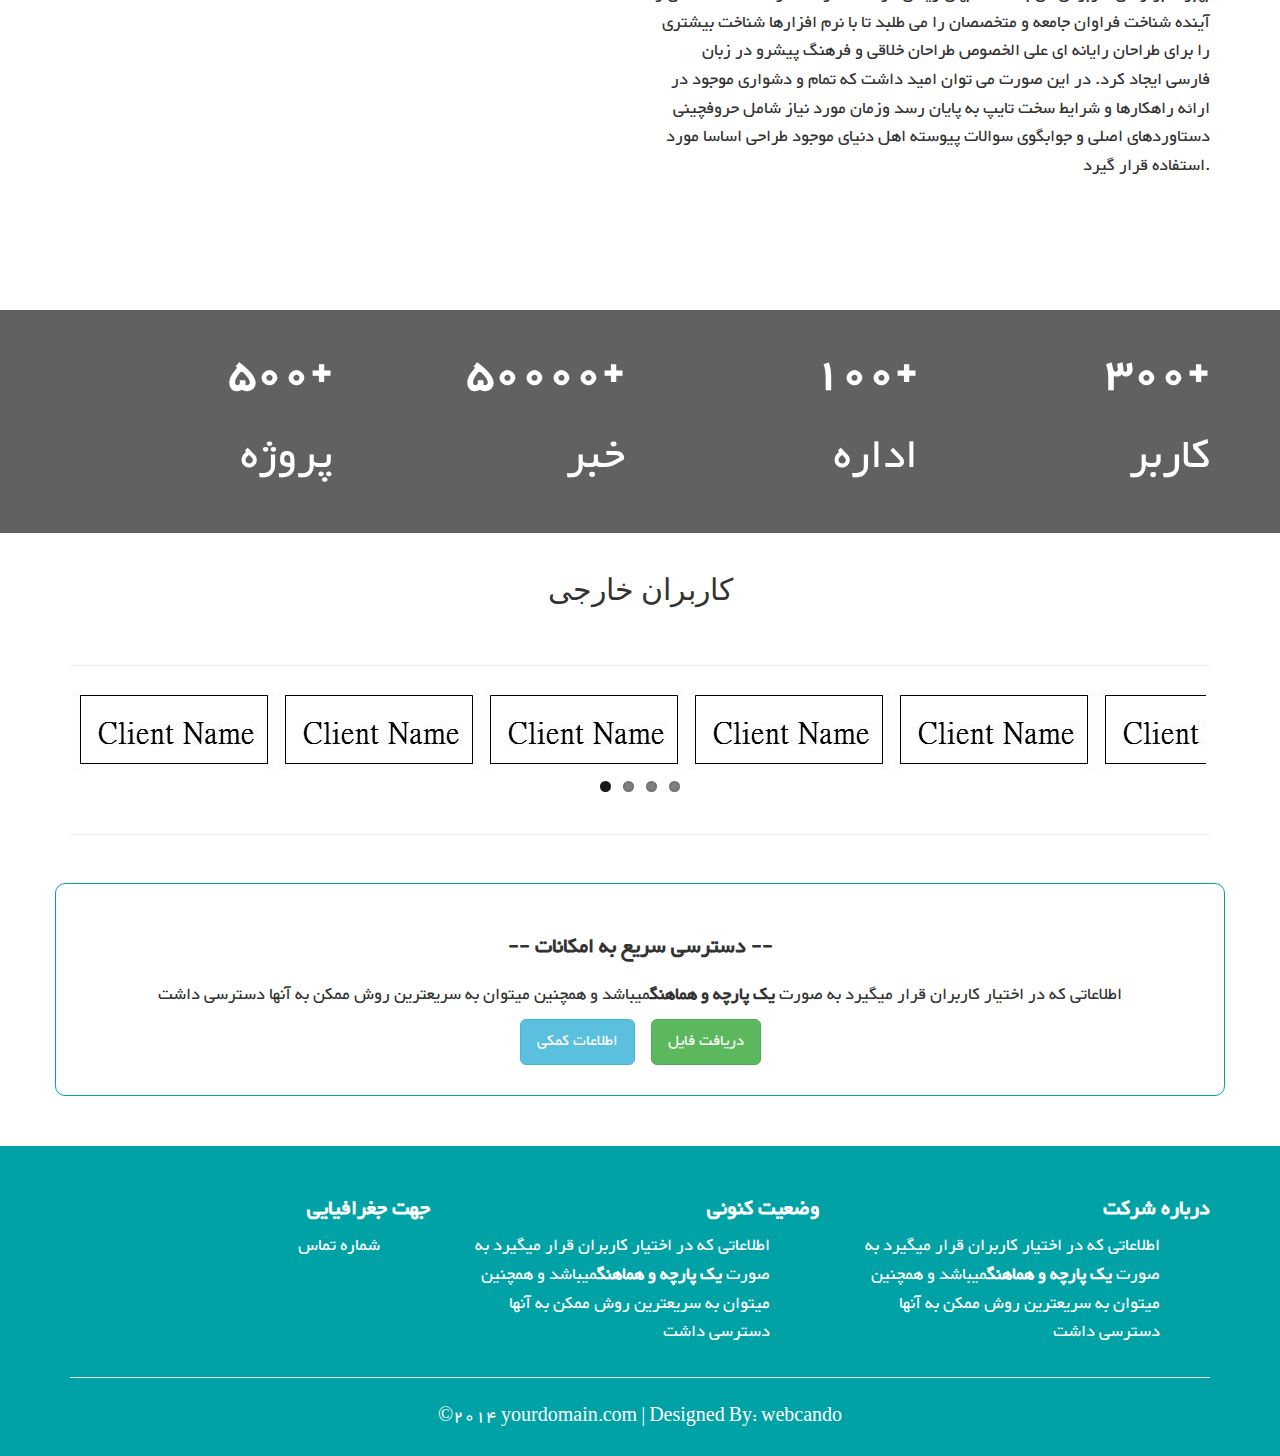
==== commit 5a44db12: "reader" ====
--- a/about.html
+++ b/about.html
@@ -42,7 +42,7 @@
 
             </div>
             <div class="right-div">
-<strong>Support : </strong>  info@yourdomain.com
+<strong>پشتیبانی : </strong>  amin.balavar@yahoo.com
             </div>
           
         </div>
@@ -333,7 +333,7 @@
             <div class="col-lg-12 col-md-12 col-sm-12 col-xs-12">
                 <hr />
                 <div style="text-align:center;padding:5px;">
-                    &copy;2014 yourdomain.com | <a href="http://www.binarytheme.com/" style="color:#fff;" target="_blank" >Designed By: Binarytheme.com</a>
+                    &copy;2014 yourdomain.com | <a href="#" style="color:#fff;" target="_blank" >Designed By: webcando</a>
                 </div>
             </div>
     </div>
